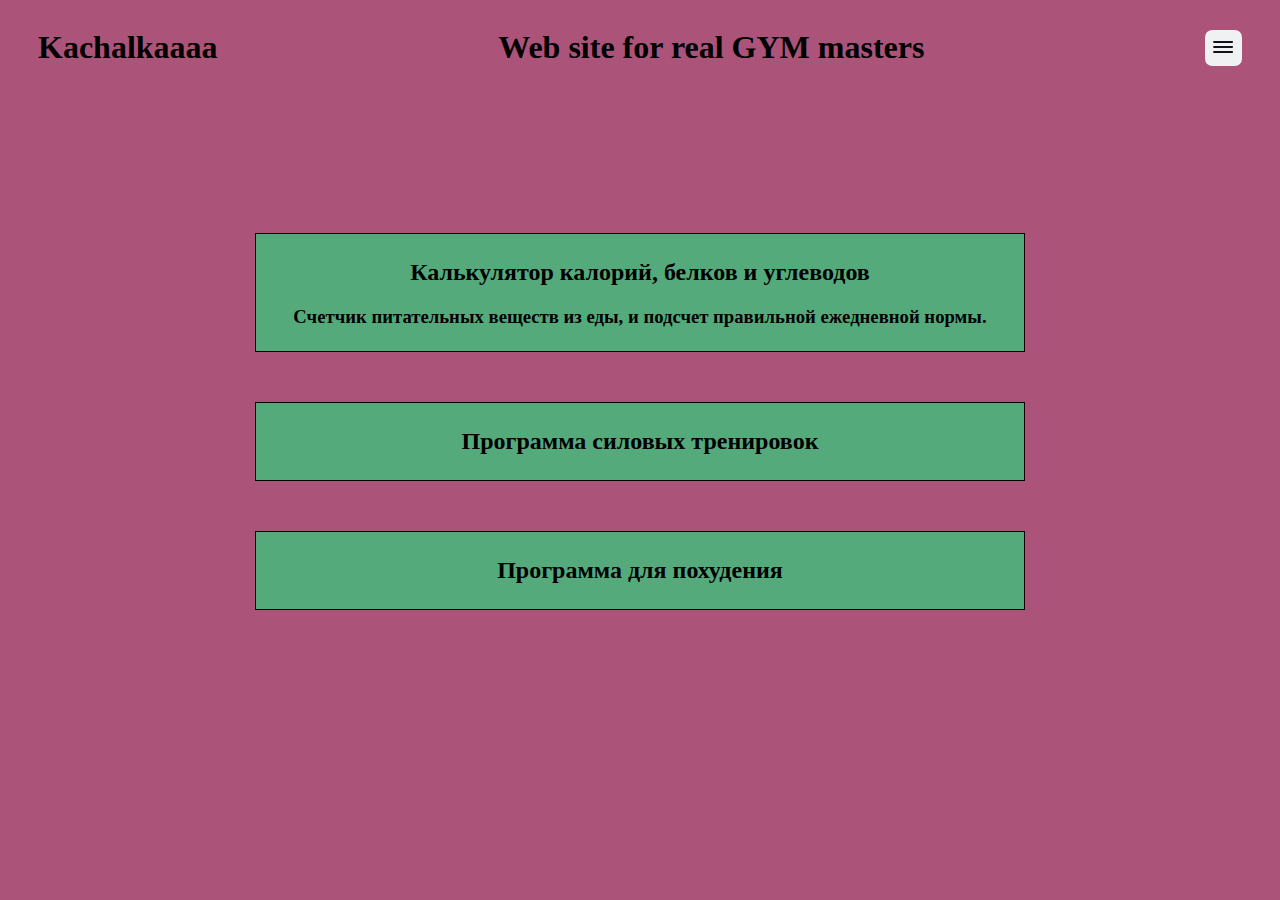
==== pages/index.html @ f84ed870 "add new pages" ====
<!DOCTYPE html>
<html lang="en">
<head>
    <meta charset="UTF-8">
    <meta name="viewport" content="width=device-width, initial-scale=1.0">
    <title>Kachalkaaaa</title>
    <link rel="stylesheet" href="/styles/style.css">
</head>
<body>
<div class = "header">
    <h1>Kachalkaaaa</h1>
    <h1 class="tagline">Web site for real GYM masters</h2>
    <img src="/images/menu_button.png" class="menu_button"/>
</div>
<div class="main_banners">
    <div class="banner banner_calculator">
        <h2>Калькулятор калорий, белков и углеводов</h3>
        <h3>Счетчик питательных веществ из еды, и подсчет правильной ежедневной нормы.</h4>
    </div>
    <div class="banner banner_inc_str">
        <h2>Программа силовых тренировок</h3>
    </div>
    <div class="banner banner_loss_weight">
        <h2>Программа для похудения<h3>
    </div>
</div>
<script src="/scripts/script.js"></script>   
</body>
</html>
---- styles/style.css ----
body{
    background-color: #AC537A;
}
.header{
    display: flex;
    flex-direction: row;
    flex-wrap: nowrap;
    justify-content: space-between;
    align-items: center;
    margin-left: 30px;
    margin-right: 30px;
}

.menu_button{
    border-radius: 20%;
}

.main_banners{
    display: flex;
    flex-direction: column;
    align-items: center;
    gap: 40px;
    margin-top: 140px;    
}
.banner{
    display: block;
    border: 1px solid black;
    width: 60%;
    margin: 5px;
    padding: 5px;
    background-color: #55AA7C;
    text-align: center;
    
}
@media (max-width: 600px){
    body{
        background-color: blueviolet;
    }
}
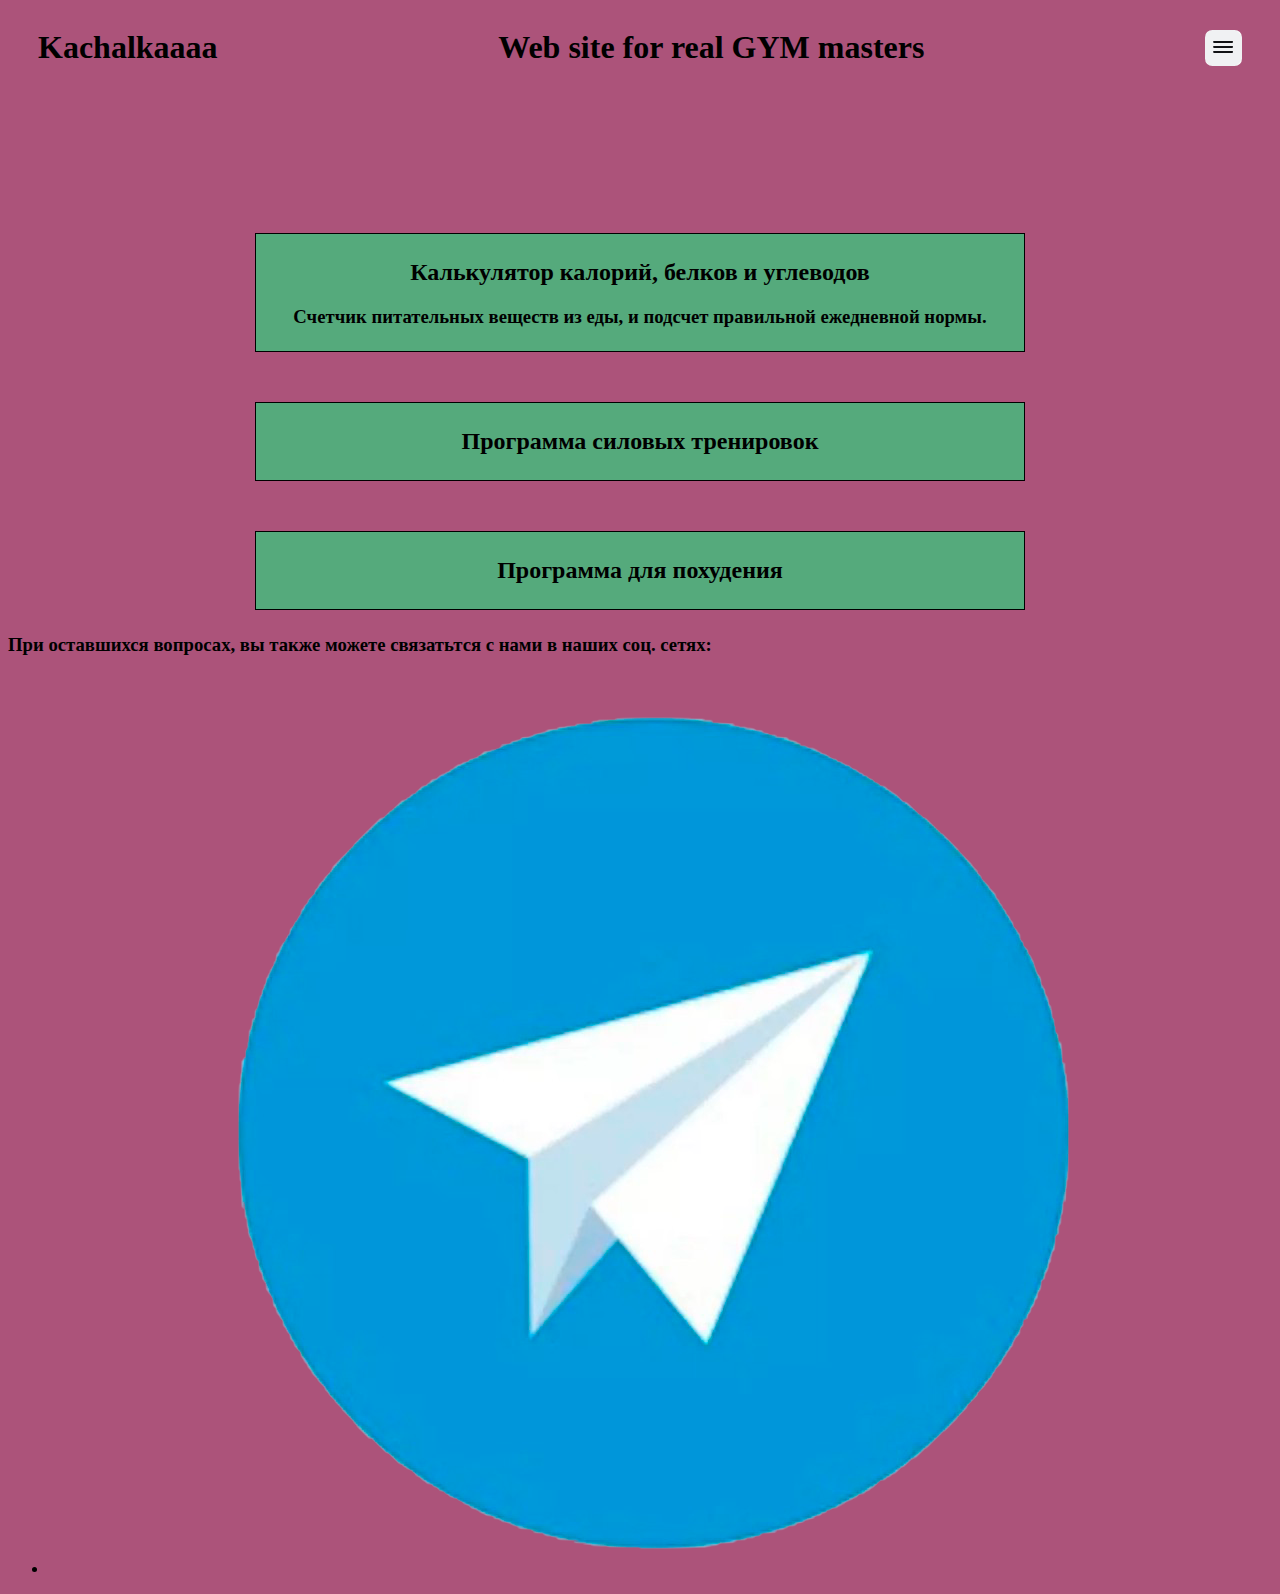
==== commit 883830f3: "add img" ====
--- a/pages/index.html
+++ b/pages/index.html
@@ -24,6 +24,12 @@
         <h2>Программа для похудения<h3>
     </div>
 </div>
+<div>
+    <h3>При оставшихся вопросах, вы также можете связатьтся с нами в наших соц. сетях:</h3>
+    <ul>
+        <li><a href="https://telegram.org/"><img src="/images/telegram_img.png"></a></li>
+    </ul>
+</div>
 <script src="/scripts/script.js"></script>   
 </body>
 </html>